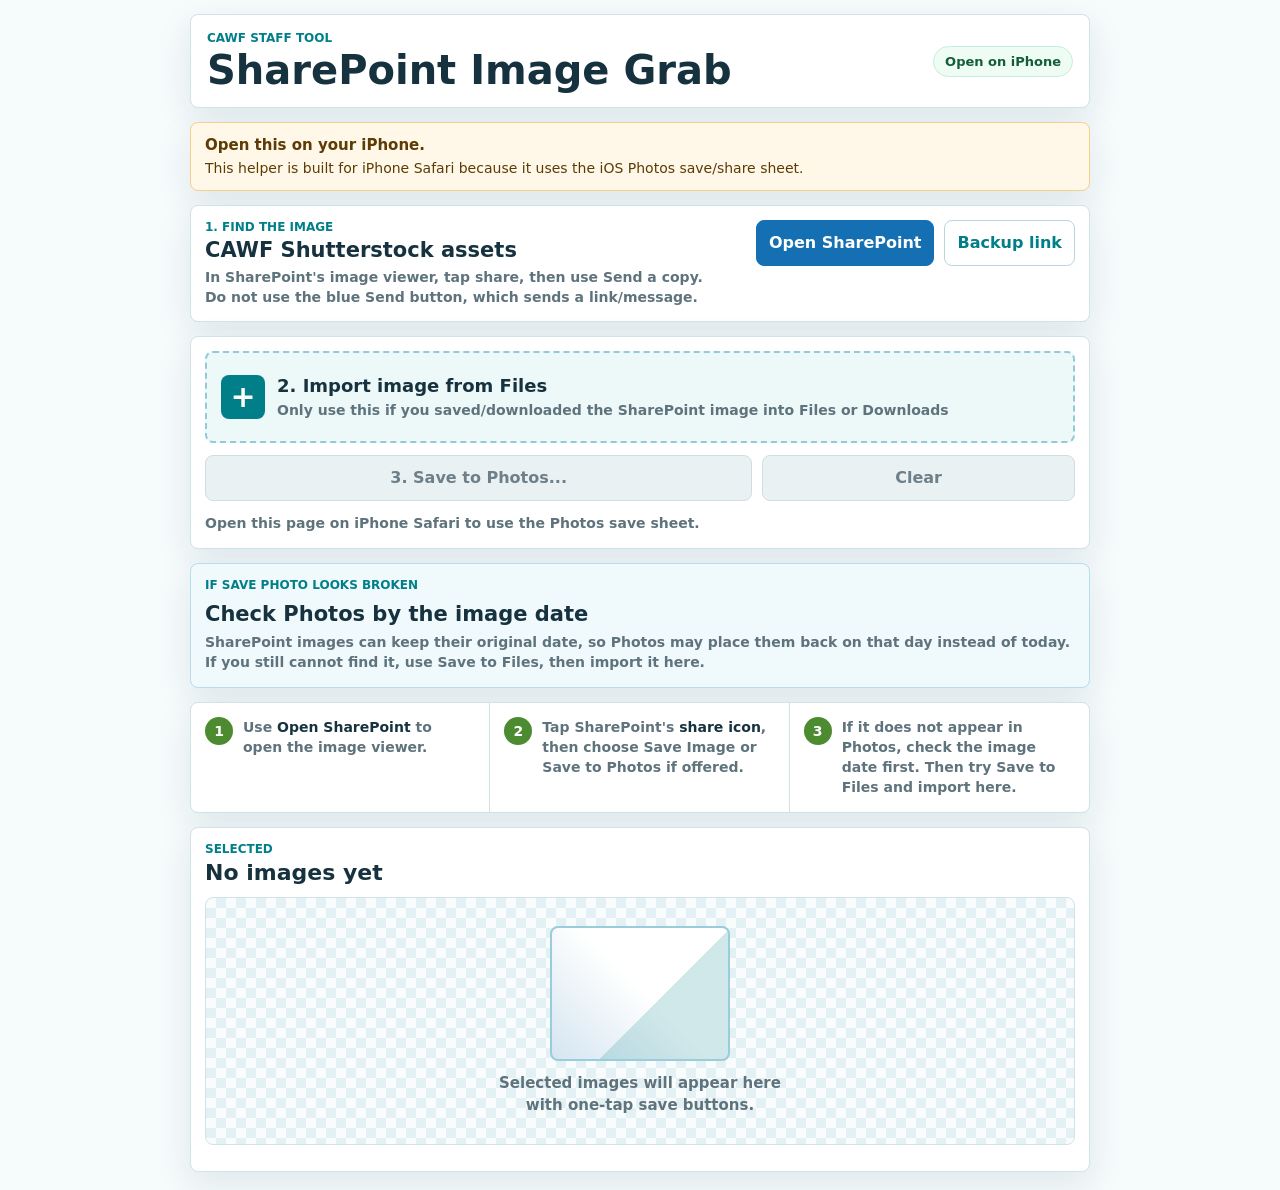
==== image-grab/index.html @ dada993b "Add files via upload Add SharePoint Image Grab app" ====
<!doctype html>
<html lang="en">
  <head>
    <meta charset="utf-8" />
    <meta name="viewport" content="width=device-width, initial-scale=1, viewport-fit=cover" />
    <meta name="theme-color" content="#f6fbfc" />
    <title>CAWF SharePoint Image Grab</title>
    <link rel="manifest" href="manifest.webmanifest" />
    <link rel="stylesheet" href="src/styles.css" />
  </head>
  <body>
    <main class="app-shell">
      <header class="app-header">
        <div>
          <p class="eyebrow">CAWF staff tool</p>
          <h1>SharePoint Image Grab</h1>
        </div>
        <div class="status-pill" data-runtime>iPhone only</div>
      </header>

      <section class="iphone-note" data-non-ios hidden>
        <strong>Open this on your iPhone.</strong>
        <span>This helper is built for iPhone Safari because it uses the iOS Photos save/share sheet.</span>
      </section>

      <section class="sharepoint-band" aria-label="CAWF SharePoint folder">
        <div>
          <p class="eyebrow">1. Find the image</p>
          <h2>CAWF Shutterstock assets</h2>
          <p class="helper-copy">In SharePoint's image viewer, tap share, then use Send a copy. Do not use the blue Send button, which sends a link/message.</p>
        </div>
        <div class="sharepoint-actions">
          <a
            class="primary-link"
            data-sharepoint-open
            href="https://conservativeanimalwelfare.sharepoint.com/:f:/s/CAWF/IgDpzI4bmRmzSpJGKbwDoYYwAREWaolrghMrdJomCklW5rA?e=QrdBxV"
            rel="noopener"
            target="_blank"
          >Open SharePoint</a>
          <a
            class="secondary-link"
            data-sharepoint-open
            href="https://conservativeanimalwelfare.sharepoint.com/sites/CAWF/Shared%20Documents/Forms/AllItems.aspx?id=%2Fsites%2FCAWF%2FShared%20Documents%2FCawf%20digital%20assets%2FShutterstock&viewid=563b8413%2Dff6a%2D4cd8%2D9a0e%2D1481870626db"
            rel="noopener"
            target="_blank"
          >Backup link</a>
        </div>
      </section>

      <section class="picker-band" aria-label="Select SharePoint images">
        <label class="file-picker">
          <span class="picker-mark" aria-hidden="true">+</span>
          <span>
            <strong>2. Import image from Files</strong>
            <small>Only use this if you saved/downloaded the SharePoint image into Files or Downloads</small>
          </span>
          <input data-file-input type="file" accept="image/*,.jpg,.jpeg,.png,.heic,.heif,.webp" multiple />
        </label>
        <div class="action-row">
          <button class="primary-action" data-share-all type="button" disabled>3. Save to Photos...</button>
          <button class="secondary-action" data-clear type="button" disabled>Clear</button>
        </div>
        <p class="status-text" data-status>If SharePoint's share button does not offer Save Image, save to Files, then import the file here.</p>
      </section>

      <section class="trouble-band" aria-label="Save Photo troubleshooting">
        <p class="eyebrow">If Save Photo looks broken</p>
        <h2>Check Photos by the image date</h2>
        <p>SharePoint images can keep their original date, so Photos may place them back on that day instead of today. If you still cannot find it, use Save to Files, then import it here.</p>
      </section>

      <section class="tips-band" aria-label="Save guidance">
        <div class="tip-item">
          <span aria-hidden="true">1</span>
          <p>Use <strong>Open SharePoint</strong> to open the image viewer.</p>
        </div>
        <div class="tip-item">
          <span aria-hidden="true">2</span>
          <p>Tap SharePoint's <strong>share icon</strong>, then choose Save Image or Save to Photos if offered.</p>
        </div>
        <div class="tip-item">
          <span aria-hidden="true">3</span>
          <p>If it does not appear in Photos, check the image date first. Then try Save to Files and import here.</p>
        </div>
      </section>

      <section class="gallery-section" aria-label="Selected image previews">
        <div class="gallery-header">
          <div>
            <p class="eyebrow">Selected</p>
            <h2 data-count-heading>No images yet</h2>
          </div>
        </div>
        <div class="empty-state" data-empty>
          <div class="empty-frame" aria-hidden="true"></div>
          <p>Selected images will appear here with one-tap save buttons.</p>
        </div>
        <div class="gallery-grid" data-gallery></div>
      </section>
    </main>

    <script type="module" src="src/main.js"></script>
  </body>
</html>
---- image-grab/src/styles.css ----
:root {
  --blue: #146fb3;
  --blue-dark: #0a4d82;
  --teal: #007f89;
  --green: #4d8b31;
  --ink: #17323f;
  --muted: #5f737d;
  --line: #cfe3e8;
  --panel: #ffffff;
  --surface: #f6fbfc;
  --soft: #edf8f8;
  color: var(--ink);
  background: var(--surface);
  font-family:
    Inter, ui-sans-serif, system-ui, -apple-system, BlinkMacSystemFont, "Segoe UI",
    sans-serif;
  font-synthesis: none;
  text-rendering: optimizeLegibility;
}

* {
  box-sizing: border-box;
}

[hidden] {
  display: none !important;
}

html {
  min-height: 100%;
  background: var(--surface);
  -webkit-text-size-adjust: 100%;
}

body {
  margin: 0;
  min-width: 320px;
  min-height: 100%;
}

button,
input {
  font: inherit;
}

button,
.file-picker {
  cursor: pointer;
  touch-action: manipulation;
  -webkit-tap-highlight-color: transparent;
}

button:focus-visible,
.file-picker:focus-within,
a:focus-visible {
  outline: 3px solid rgba(20, 111, 179, 0.24);
  outline-offset: 2px;
}

.app-shell {
  display: grid;
  gap: 14px;
  min-height: 100vh;
  min-height: 100svh;
  padding:
    max(14px, env(safe-area-inset-top))
    max(14px, env(safe-area-inset-right))
    max(18px, env(safe-area-inset-bottom))
    max(14px, env(safe-area-inset-left));
}

.app-header,
.iphone-note,
.sharepoint-band,
.picker-band,
.trouble-band,
.tips-band,
.gallery-section {
  width: min(100%, 900px);
  margin: 0 auto;
  border: 1px solid var(--line);
  border-radius: 8px;
  background: var(--panel);
  box-shadow: 0 12px 36px rgba(10, 62, 82, 0.1);
}

.app-header {
  display: flex;
  align-items: center;
  justify-content: space-between;
  gap: 12px;
  padding: 16px;
}

.eyebrow {
  margin: 0 0 4px;
  color: var(--teal);
  font-size: 12px;
  font-weight: 900;
  letter-spacing: 0;
  text-transform: uppercase;
}

h1,
h2,
h3,
p {
  margin: 0;
}

h1 {
  font-size: clamp(28px, 8vw, 40px);
  line-height: 1.05;
  letter-spacing: 0;
}

h2 {
  font-size: 22px;
  line-height: 1.15;
  letter-spacing: 0;
}

.status-pill {
  flex: 0 0 auto;
  border: 1px solid #c7eeda;
  border-radius: 999px;
  padding: 7px 11px;
  color: #135d38;
  background: #effcf4;
  font-size: 13px;
  font-weight: 900;
}

.iphone-note {
  display: grid;
  gap: 4px;
  padding: 12px 14px;
  border-color: #f4d08c;
  color: #5d3b04;
  background: #fff7e8;
  font-size: 14px;
  line-height: 1.35;
}

.iphone-note strong {
  font-size: 15px;
}

.sharepoint-band {
  display: flex;
  align-items: flex-start;
  justify-content: space-between;
  gap: 12px;
  padding: 14px;
}

.sharepoint-band h2 {
  margin-bottom: 6px;
  font-size: 21px;
}

.helper-copy {
  max-width: 520px;
  color: var(--muted);
  font-size: 14px;
  font-weight: 750;
  line-height: 1.4;
}

.sharepoint-actions {
  display: grid;
  grid-template-columns: minmax(120px, auto) minmax(112px, auto);
  gap: 10px;
}

.picker-band {
  display: grid;
  gap: 12px;
  padding: 14px;
}

.file-picker {
  display: flex;
  align-items: center;
  gap: 12px;
  min-height: 92px;
  border: 2px dashed #91cad8;
  border-radius: 8px;
  padding: 14px;
  background: var(--soft);
}

.file-picker:hover {
  border-color: var(--teal);
  background: #e8f8f8;
}

.file-picker input {
  position: absolute;
  width: 1px;
  height: 1px;
  overflow: hidden;
  clip: rect(0, 0, 0, 0);
}

.file-picker strong {
  display: block;
  font-size: 18px;
  line-height: 1.2;
}

.file-picker small {
  display: block;
  margin-top: 4px;
  color: var(--muted);
  font-size: 14px;
  font-weight: 700;
  line-height: 1.35;
}

.picker-mark {
  display: grid;
  flex: 0 0 auto;
  place-items: center;
  width: 44px;
  height: 44px;
  border-radius: 8px;
  color: #ffffff;
  background: var(--teal);
  font-size: 30px;
  font-weight: 800;
  line-height: 1;
}

.action-row {
  display: grid;
  grid-template-columns: 1.4fr 0.8fr;
  gap: 10px;
}

.primary-action,
.secondary-action,
.image-card button,
.primary-link,
.secondary-link {
  display: inline-flex;
  align-items: center;
  justify-content: center;
  min-height: 46px;
  border: 1px solid #b8d6de;
  border-radius: 8px;
  padding: 11px 12px;
  font-weight: 900;
  line-height: 1.15;
  text-align: center;
  text-decoration: none;
}

.primary-action,
.image-card button,
.primary-link {
  border-color: var(--blue);
  color: #ffffff;
  background: var(--blue);
}

.primary-action:hover:not(:disabled),
.image-card button:hover,
.primary-link:hover {
  border-color: var(--blue-dark);
  background: var(--blue-dark);
}

.primary-action:disabled,
.secondary-action:disabled {
  cursor: not-allowed;
  border-color: #cfdee3;
  color: #6d7f88;
  background: #e9f1f3;
}

.secondary-action,
.secondary-link {
  color: var(--teal);
  background: #ffffff;
}

.secondary-action:hover:not(:disabled),
.secondary-link:hover {
  border-color: var(--teal);
  background: #f2fbfb;
}

.status-text {
  color: var(--muted);
  font-size: 14px;
  font-weight: 700;
  line-height: 1.45;
}

.trouble-band {
  display: grid;
  gap: 6px;
  padding: 14px;
  border-color: #b8ddec;
  background: #f0f9fc;
}

.trouble-band h2 {
  font-size: 21px;
}

.trouble-band p:last-child {
  color: var(--muted);
  font-size: 14px;
  font-weight: 750;
  line-height: 1.45;
}

.tips-band {
  display: grid;
  grid-template-columns: repeat(3, minmax(0, 1fr));
  gap: 0;
  overflow: hidden;
}

.tip-item {
  display: flex;
  align-items: flex-start;
  gap: 10px;
  padding: 14px;
  border-right: 1px solid var(--line);
}

.tip-item:last-child {
  border-right: 0;
}

.tip-item span {
  display: grid;
  flex: 0 0 auto;
  place-items: center;
  width: 28px;
  height: 28px;
  border-radius: 50%;
  color: #ffffff;
  background: var(--green);
  font-size: 14px;
  font-weight: 900;
}

.tip-item p {
  color: var(--muted);
  font-size: 14px;
  font-weight: 700;
  line-height: 1.45;
}

.tip-item strong {
  color: var(--ink);
}

.gallery-section {
  display: grid;
  gap: 12px;
  padding: 14px;
}

.gallery-header {
  display: flex;
  align-items: center;
  justify-content: space-between;
  gap: 12px;
}

.empty-state {
  display: grid;
  justify-items: center;
  gap: 12px;
  min-height: 220px;
  border: 1px solid var(--line);
  border-radius: 8px;
  padding: 28px 16px;
  color: var(--muted);
  background:
    linear-gradient(45deg, #e3f0f4 25%, transparent 25%),
    linear-gradient(-45deg, #e3f0f4 25%, transparent 25%),
    linear-gradient(45deg, transparent 75%, #e3f0f4 75%),
    linear-gradient(-45deg, transparent 75%, #e3f0f4 75%);
  background-color: #f8fcfd;
  background-position:
    0 0,
    0 10px,
    10px -10px,
    -10px 0;
  background-size: 20px 20px;
  text-align: center;
}

.empty-frame {
  width: min(56vw, 180px);
  aspect-ratio: 4 / 3;
  border: 2px solid #9acdda;
  border-radius: 8px;
  background:
    linear-gradient(135deg, transparent 58%, rgba(0, 127, 137, 0.18) 58%),
    linear-gradient(45deg, rgba(20, 111, 179, 0.18), transparent 52%),
    #ffffff;
}

.empty-state p {
  max-width: 320px;
  font-size: 15px;
  font-weight: 800;
  line-height: 1.45;
}

.gallery-grid {
  display: grid;
  grid-template-columns: repeat(auto-fit, minmax(220px, 1fr));
  gap: 12px;
}

.image-card {
  display: grid;
  grid-template-rows: auto 1fr;
  overflow: hidden;
  border: 1px solid var(--line);
  border-radius: 8px;
  background: #ffffff;
}

.image-card img {
  display: block;
  width: 100%;
  aspect-ratio: 1 / 1;
  object-fit: contain;
  background:
    linear-gradient(45deg, #e3f0f4 25%, transparent 25%),
    linear-gradient(-45deg, #e3f0f4 25%, transparent 25%),
    linear-gradient(45deg, transparent 75%, #e3f0f4 75%),
    linear-gradient(-45deg, transparent 75%, #e3f0f4 75%);
  background-color: #f8fcfd;
  background-position:
    0 0,
    0 10px,
    10px -10px,
    -10px 0;
  background-size: 20px 20px;
}

.image-details {
  display: grid;
  gap: 8px;
  padding: 12px;
}

.image-details h3 {
  overflow-wrap: anywhere;
  font-size: 15px;
  line-height: 1.25;
  letter-spacing: 0;
}

.image-details p {
  color: var(--muted);
  font-size: 13px;
  font-weight: 800;
}

.card-actions {
  display: grid;
  gap: 8px;
}

@media (max-width: 720px) {
  .app-header {
    align-items: flex-start;
    flex-direction: column;
  }

  .sharepoint-band {
    align-items: stretch;
    flex-direction: column;
  }

  .tips-band {
    grid-template-columns: 1fr;
  }

  .tip-item {
    border-right: 0;
    border-bottom: 1px solid var(--line);
  }

  .tip-item:last-child {
    border-bottom: 0;
  }
}

@media (max-width: 420px) {
  .action-row,
  .card-actions,
  .sharepoint-actions {
    grid-template-columns: 1fr;
  }
}
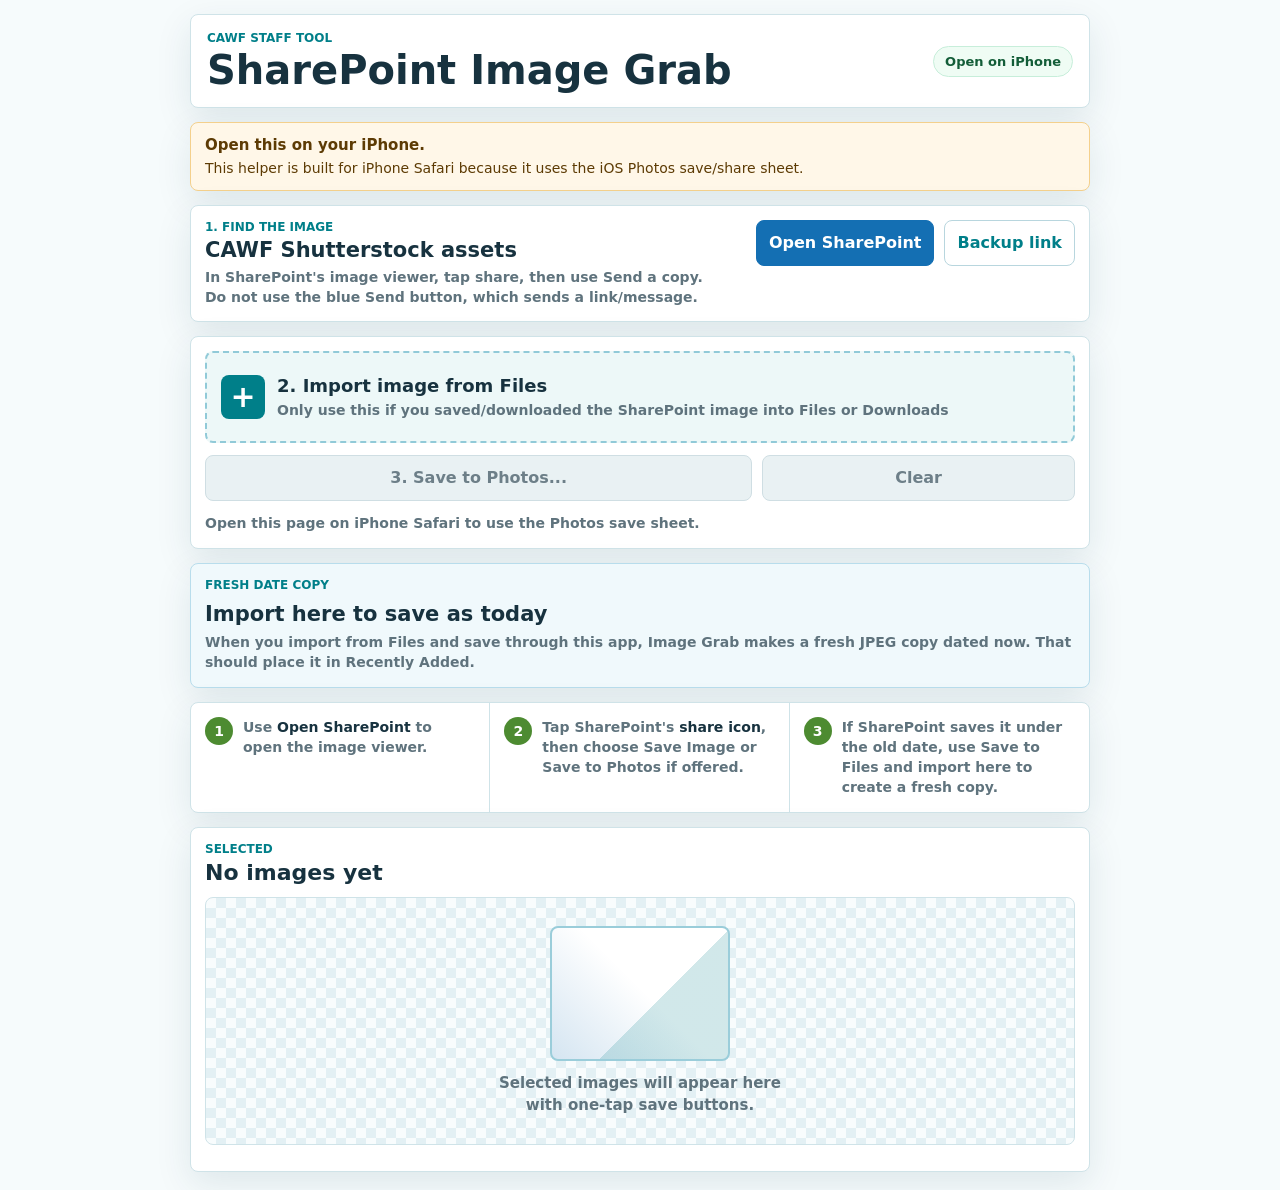
==== commit 70879f89: "Add files via upload Update Image Grab fresh date copy" ====
--- a/image-grab/index.html
+++ b/image-grab/index.html
@@ -64,9 +64,9 @@
       </section>
 
       <section class="trouble-band" aria-label="Save Photo troubleshooting">
-        <p class="eyebrow">If Save Photo looks broken</p>
-        <h2>Check Photos by the image date</h2>
-        <p>SharePoint images can keep their original date, so Photos may place them back on that day instead of today. If you still cannot find it, use Save to Files, then import it here.</p>
+        <p class="eyebrow">Fresh date copy</p>
+        <h2>Import here to save as today</h2>
+        <p>When you import from Files and save through this app, Image Grab makes a fresh JPEG copy dated now. That should place it in Recently Added.</p>
       </section>
 
       <section class="tips-band" aria-label="Save guidance">
@@ -80,7 +80,7 @@
         </div>
         <div class="tip-item">
           <span aria-hidden="true">3</span>
-          <p>If it does not appear in Photos, check the image date first. Then try Save to Files and import here.</p>
+          <p>If SharePoint saves it under the old date, use Save to Files and import here to create a fresh copy.</p>
         </div>
       </section>
 
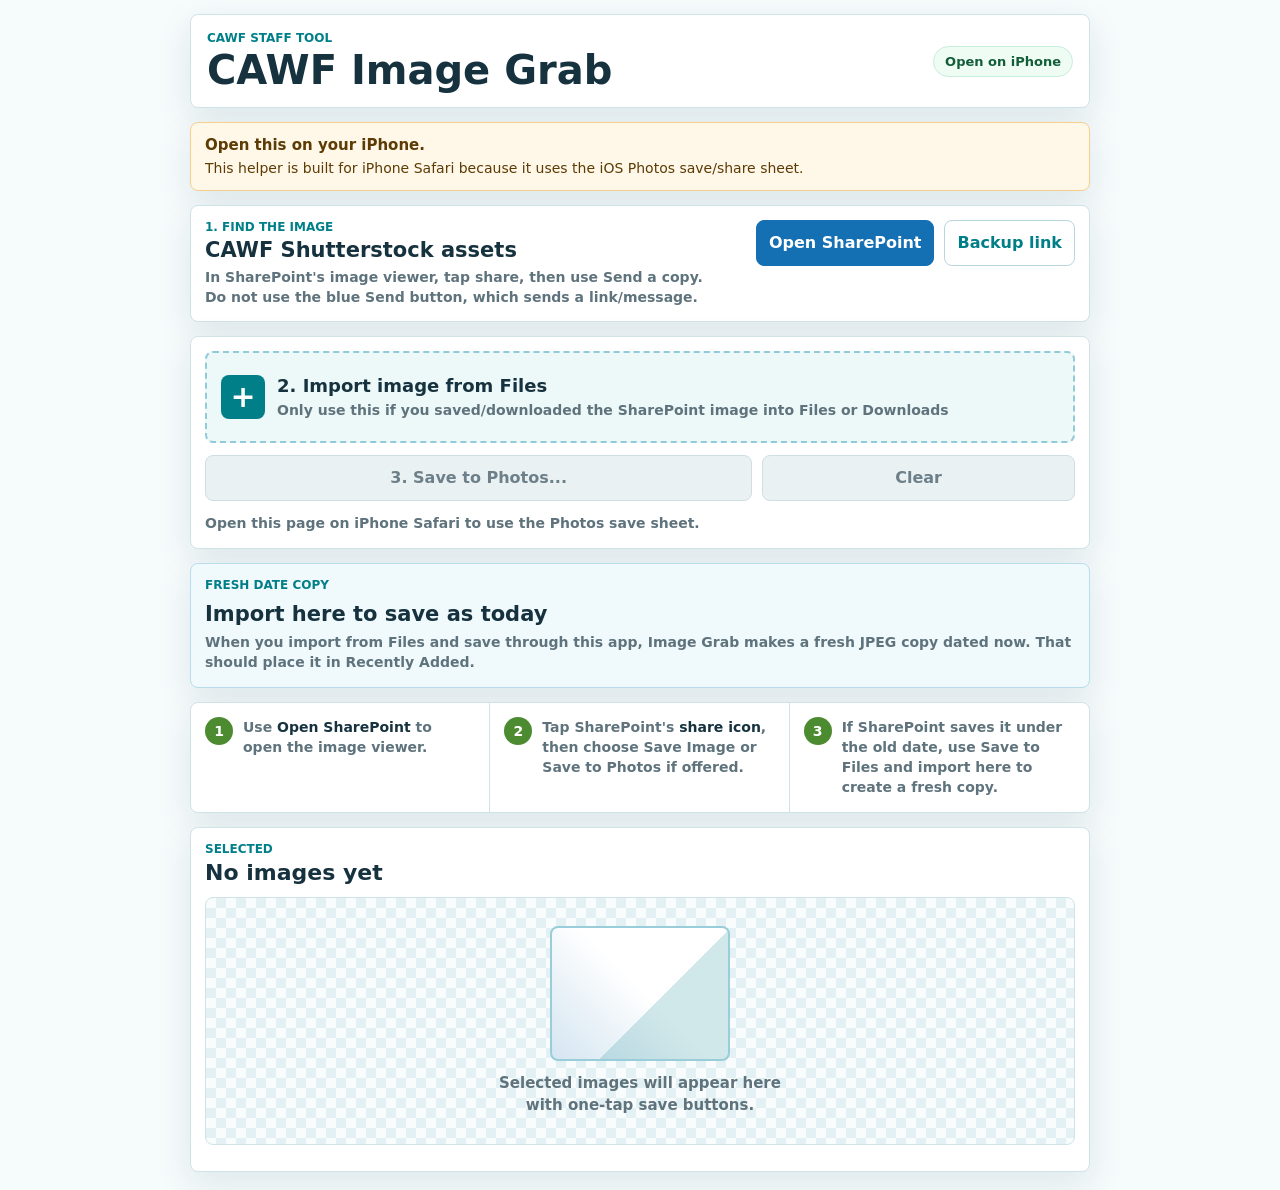
==== commit b2640f21: "Add files via upload Rename app to CAWF Image Grab" ====
--- a/image-grab/index.html
+++ b/image-grab/index.html
@@ -4,8 +4,12 @@
     <meta charset="utf-8" />
     <meta name="viewport" content="width=device-width, initial-scale=1, viewport-fit=cover" />
     <meta name="theme-color" content="#f6fbfc" />
-    <title>CAWF SharePoint Image Grab</title>
-    <link rel="manifest" href="manifest.webmanifest" />
+    <title>CAWF Image Grab</title>
+    <meta name="apple-mobile-web-app-title" content="CAWF Image Grab" />
+    <link rel="icon" type="image/png" sizes="32x32" href="icons/favicon-32.png?v=cow-icon-1" />
+    <link rel="icon" type="image/png" sizes="192x192" href="icons/app-icon-192.png?v=cow-icon-1" />
+    <link rel="apple-touch-icon" href="icons/apple-touch-icon.png?v=cow-icon-1" />
+    <link rel="manifest" href="manifest.webmanifest?v=cow-icon-1" />
     <link rel="stylesheet" href="src/styles.css" />
   </head>
   <body>
@@ -13,7 +17,7 @@
       <header class="app-header">
         <div>
           <p class="eyebrow">CAWF staff tool</p>
-          <h1>SharePoint Image Grab</h1>
+          <h1>CAWF Image Grab</h1>
         </div>
         <div class="status-pill" data-runtime>iPhone only</div>
       </header>
